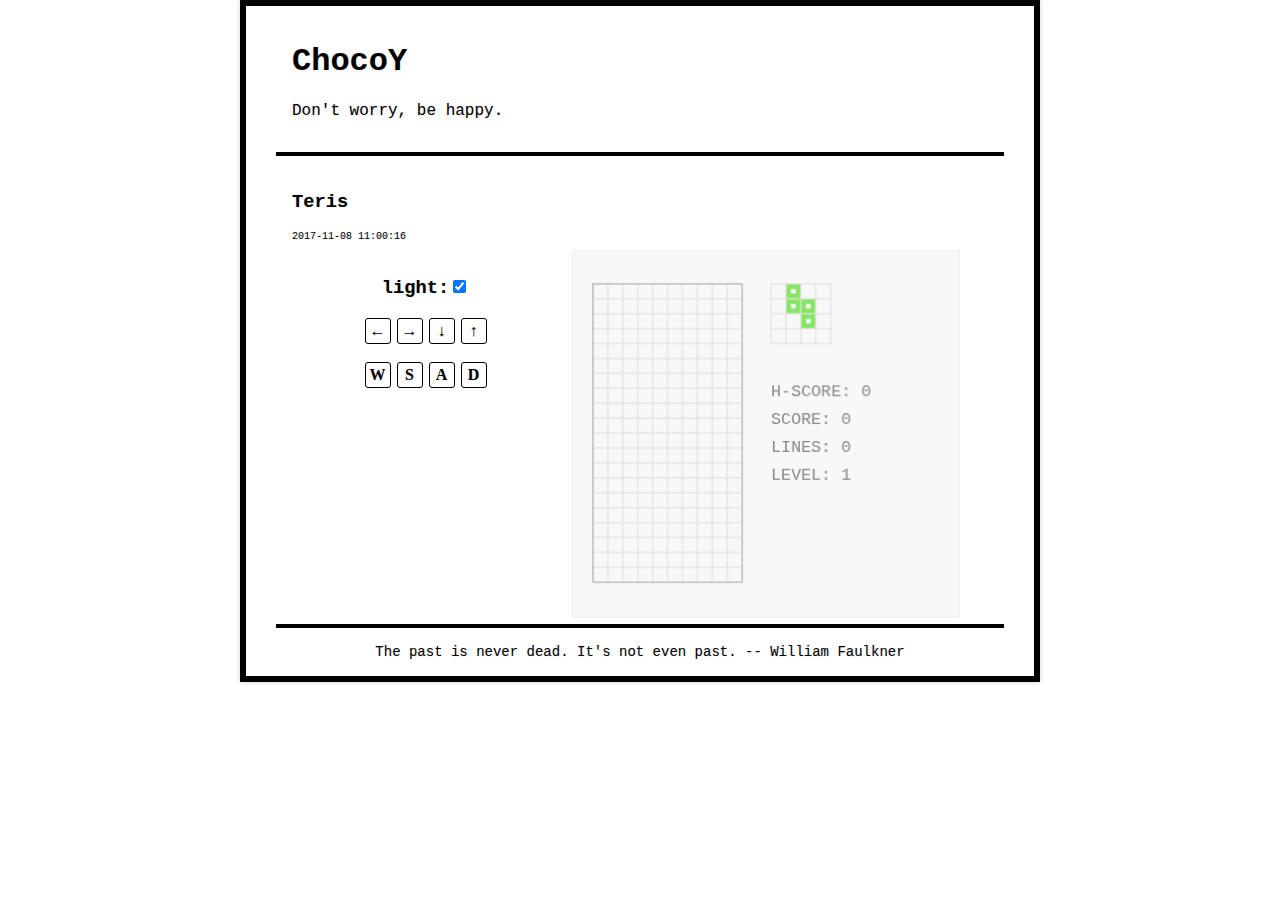
==== index.html @ fe6448b1 "little adjustment" ====
<html lang="en">
<head>
    <meta charset="UTF-8">
    <meta name="viewport" content="width=device-width, initial-scale=1.0">
    <meta http-equiv="X-UA-Compatible" content="ie=edge">
    <title>ChocoY</title>
    <style>

        a{
            color:blueviolet;
        }
        html,body{
            margin:0;
            border:0;
            font-family: 'Courier New';
        }
        body{
        }

        main{
            max-width: 800px;
            margin: 0 auto;
            border: 6px  solid black;
            box-sizing: border-box;
            padding: 0 30px;
            box-shadow: 0 0 5px lightgray;
            text-shadow: 0 0 2px lightgray;
        }

        .stage{
            width: 366px;
            height: 366px;
            display: inline-block;
            background: #f8f8f8;
            border-width: 1px 1px 1px 1px;
            border-style: solid;
            border-color: #f0f0f0;
            padding: 0 10px;
        }
        .cvs{
          display: inline-block;
          width: 322;
          height: 350px;
          flex:auto;
        } 
        .intro{
          display: inline-block;
          margin: 8px;
          flex: auto;
        }


        header,main>section,footer{
            padding: 16px;
        }
        main>section{
            border-top: 4px  solid black;
            border-bottom: 4px  solid black;            
        }
        
        figure{
            margin: 0 auto;
            display: block;
            text-align: center;
            padding: 8px;
            display: flex;
        }
        
        footer{            
            font-size: 14px;
            text-align: center;
        }
        body>header{
            border-top: 4px  solid black;
        }
        nav{
            font-size: 20px;
        }
        summary{
            font-size:20px;
        }
        time{
            font-size:10px;
        }
        .keyboard{
          font-weight: bold;
          border: 1px solid black;
          width: 1.5rem;
          height: 1.5rem;
          display: inline-block;
          border-radius: 3px;
          line-height: 1.5em;
          font-family: '微软雅黑','consolas';
          font-size: 1rem;
          user-select: none;
          margin: 0 3px;
        }
    </style>
</head>
<body>
    <main>
        <header>
            <h1>ChocoY</h1>
            <p>Don't worry, be happy.</p>
        </header>    
        <section>
            <article>
                <h3>Teris</h3>
                <time datatime="2017-11-08 11:00:16+08:00">2017-11-08 11:00:16</time>
                <figure>
                    <div class="intro">
                      <h3>light:<input id="theme" type="checkbox" checked="true" onchange="themeChange"/></h3>
                        <h3> 
                          <span class="keyboard">←</span><span class="keyboard">→</span><span class="keyboard">↓</span><span class="keyboard">↑</span>
                        </h3>
                        <h3>
                          <span class="keyboard">W</span><span class="keyboard">S</span><span class="keyboard">A</span><span class="keyboard">D</span>
                         </h3>                      
                    </div>
                    <div class="cvs">
                      <canvas id="stage" class="stage"></canvas>
                    </div>
                    <audio preload="preload" crossorigin="anonumous" id="audio0" data-time="38">
                        <source src="//pic.ibaotu.com/00/38/21/02e888piCKnh.mp3">
                    </audio>
                </figure>
            </article>
        </section>    
        <footer>The past is never dead. It's not even past. -- William Faulkner</footer>
    </main>
    <script>
        const ca = document.getElementById("stage");
        const dpr = window.devicePixelRatio || 1;
        const W = ca.offsetWidth * dpr - 20;
        const H = ca.offsetHeight * dpr;
        ca.width = W;
        ca.height = H;
        const cvs = ca.getContext("2d");
        const debug = false;        
        cvs.lineCap = "square";
        const config = {
          colors: {
            light:{
              bg: "#fff",
              canvasBg:"#fafafa",
              border:"#f0f0f0",
              O: [0,70,65], //[0,70,65] 
              I: [35,70,65],
              Z: [70,70,65],
              S: [105,70,65],
              J: [140,70,65],
              L: [175,70,65],
              T: [200,70,65],
              textColor: "#888",
              lineColor: "#ddd",
              frameColor: "#aaa"
            },
            dark:{
              bg: "#222",
              canvasBg:"#181818",
              border:"#333",
              O: [0,25,30],
              I: [35,25,30],
              Z: [70,25,30],
              S: [105,25,30],
              J: [140,25,30],
              L: [175,25,30],
              T: [200,25,30],
              textColor: "#666",
              lineColor: "#222",
              frameColor: "#333"
            }
          },
          cubeSize: 14,
          fontSize: 1.2,
          font: 'Courier New',
          displayFps: false,
          lineWidth: 1,
          boardHorizontalCubes: 10,
          boardVerticalCubes: 20,
          scoreForLines:[0,10,25,45,60]
        };
        const direction = {
          up: 0,
          right: 1,
          down: 2,
          left: 3
        };
        const BlockType = ["S", "Z", "L", "J", "I", "O", "T"];
        const HIGHSCORE = 'highScore';
        const RID_DELAY = 200;
        
        let colorsTheme = config.colors.light;
        
        let lastFrameTime = 0;
        let fps=0;
        
        let log = x => {
          if (debug) {
            console.log(x);
          }
        };
        
        class Painter {
          constructor(cfg, cvs, board) {
            this.cubeSize = cfg.cubeSize;
            this.lineWidth = cfg.lineWidth;
            this.boardHorizontalCubes = cfg.boardHorizontalCubes;
            this.boardVerticalCubes = cfg.boardVerticalCubes;
            this.boardHeight =
              cfg.boardVerticalCubes * cfg.cubeSize +
              (cfg.boardVerticalCubes + 1) * cfg.lineWidth;
            this.boardWidth =
              cfg.boardHorizontalCubes * cfg.cubeSize +
              (cfg.boardHorizontalCubes + 1) * cfg.lineWidth;
            this.boardTop = Math.floor((H - this.boardHeight) / 2);
            this.boardLeft = 10; //Math.floor((W - this.boardWidth) / 2);
            this.cvs = cvs;
            this.board = board;
          }
          drawBoard() {
            //log('draw board')
            this.cvs.beginPath();
            this.cvs.lineWidth = this.lineWidth;
        
            // horizontal lines
            for (let i = 0; i <= this.boardVerticalCubes; i++) {
              this.cvs.moveTo(
                this.boardLeft,
                this.boardTop + i * (this.cubeSize + this.lineWidth)
              );
              this.cvs.lineTo(
                this.boardLeft + this.boardWidth - this.lineWidth,
                this.boardTop + i * (this.cubeSize + this.lineWidth)
              );
            }
            // vertical lines
            for (let i = 0; i <= this.boardHorizontalCubes; i++) {
              this.cvs.moveTo(
                this.boardLeft + i * (this.cubeSize + this.lineWidth),
                this.boardTop
              );
              this.cvs.lineTo(
                this.boardLeft + i * (this.cubeSize + this.lineWidth),
                this.boardTop + this.boardHeight - this.lineWidth
              );
            }
            this.cvs.strokeStyle = colorsTheme.lineColor;
            this.cvs.stroke();
        
            //frame
            this.cvs.beginPath();
            this.cvs.moveTo(this.boardLeft, this.boardTop);
            this.cvs.lineTo(this.boardLeft + this.boardWidth - 1, this.boardTop);
            this.cvs.lineTo(
              this.boardLeft + this.boardWidth - 1,
              this.boardTop + this.boardHeight - 1
            );
            this.cvs.lineTo(this.boardLeft, this.boardTop + this.boardHeight - 1);
            this.cvs.lineTo(this.boardLeft, this.boardTop);
            this.cvs.strokeStyle = colorsTheme.frameColor;
            this.cvs.stroke();
          }
          drawNextBlock() {
            this.cvs.beginPath();
            this.cvs.lineWidth = this.lineWidth;
            let left = this.boardLeft + this.boardWidth + 2 * this.cubeSize,
              top = this.boardTop,
              horizontalCubes = 4,
              verticalCubes = 4,
              height =
                horizontalCubes * (this.cubeSize + this.lineWidth) + this.lineWidth,
              width = verticalCubes * (this.cubeSize + this.lineWidth) + this.lineWidth;
        
            // horizontal lines
            for (let i = 0; i <= 4; i++) {
              this.cvs.moveTo(left, top + i * (this.cubeSize + this.lineWidth));
              this.cvs.lineTo(
                left + width - this.lineWidth,
                top + i * (this.cubeSize + this.lineWidth)
              );
            }
            // vertical lines
            for (let i = 0; i <= 4; i++) {
              this.cvs.moveTo(left + i * (this.cubeSize + this.lineWidth), top);
              this.cvs.lineTo(
                left + i * (this.cubeSize + this.lineWidth),
                top + height - this.lineWidth
              );
            }
            this.cvs.strokeStyle = colorsTheme.lineColor;
            this.cvs.stroke();
            if (this.board.nextBlock) {
              let nodes = this.board.nextBlock.getNodes(),
                minX = 99,
                minY = 99,
                maxX = 0,
                maxY = 0;
              for (let i in nodes) {
                minX = minX > nodes[i].x ? nodes[i].x : minX;
                maxX = maxX < nodes[i].x ? nodes[i].x : maxX;
                minY = minY > nodes[i].y ? nodes[i].y : minY;
                maxY = maxY < nodes[i].y ? nodes[i].y : maxY;
              }
              for (let i in nodes) {
                nodes[i].x = nodes[i].x - minX + Math.ceil((4 - (maxX - minX + 1)) / 2);
                nodes[i].y = nodes[i].y - minY + Math.ceil((4 - (maxY - minY + 1)) / 2);
                this.drawNode(top, left, this.cubeSize, this.lineWidth, nodes[i]);
              }
            }
          }
        
          drawBlock() {
            //log(`draw block ${this.block.type}`)
            let nodes = [];
            this.board.block.getNodes().forEach(node => nodes.push(node));
            nodes.forEach(node => {
              if (node.y >= 0) {
                this.drawNode(
                  this.boardTop,
                  this.boardLeft,
                  this.cubeSize,
                  this.lineWidth,
                  node
                );
              }
            });
          }
          drawNode(top, left, cubeSize, lineWidth, node) {
            let lineFix = -lineWidth / 2;
            let light = colorsTheme[node.type][2];
            if(this.board.ridLinesTimer[node.y] > 0){
              if(colorsTheme == config.colors.light){
                light+=Math.ceil((Date.now() - this.board.ridLinesTimer[node.y])/5);
              } else {
                light-=Math.ceil((Date.now() - this.board.ridLinesTimer[node.y])/8);
              }
            }
            if(light > 100){
              light = 100;
            }
            this.cvs.strokeStyle = `hsl(${colorsTheme[node.type][0]},${colorsTheme[node.type][1]}%,${light}%)`;
            this.cvs.beginPath();
            this.cvs.rect(left + node.x * (cubeSize + lineWidth) + lineWidth + lineFix+cubeSize/6,
                         top + node.y * (cubeSize + lineWidth) + lineWidth + lineFix+cubeSize/6,cubeSize*2/3,cubeSize*2/3);
            this.cvs.lineWidth = cubeSize/3;    
            this.cvs.stroke();
          }
        
          drawNodes() {
            this.board.nodes.forEach(node => {
              if (node.y >= 0) {
                this.drawNode(
                  this.boardTop,
                  this.boardLeft,
                  this.cubeSize,
                  this.lineWidth,
                  node
                );
              }
            });
          }
          displayFPS() {
              if(!config.displayFps){
                  return;
              }
            let lastTime = lastFrameTime;
            lastFrameTime = Date.now();
            if(Math.floor(lastFrameTime/1000) - Math.floor(lastTime/1000) > 0){
              fps = 1000 / (lastFrameTime - lastTime || 0);      
            }
            this.cvs.fillStyle = colorsTheme.textColor;
            this.cvs.font = config.fontStyle;
            this.cvs.textBaseline = "bottom";
            this.cvs.fillText(
              `FPS: ${Math.floor(fps * 10) / 10}`,
              this.boardLeft,
              this.boardTop - 3
            );
          }
          displayScore() {
            this.cvs.fillStyle = colorsTheme.textColor;
            this.cvs.font = config.fontStyle;
            this.cvs.textBaseline = "bottom";
            this.cvs.fillText(
              `H-SCORE: ${this.board.highScore || 0}`,
              this.boardLeft + this.boardWidth + this.cubeSize * 2,
              this.boardTop + 4 * this.cubeSize + 5 * this.lineWidth + 4 * this.cubeSize
            );
            this.cvs.fillText(
              `SCORE: ${this.board.score || 0}`,
              this.boardLeft + this.boardWidth + this.cubeSize * 2,
              this.boardTop + 4 * this.cubeSize + 5 * this.lineWidth + 6 * this.cubeSize
            );
            this.cvs.fillText(
              `LINES: ${this.board.lines || 0}`,
              this.boardLeft + this.boardWidth + this.cubeSize * 2,
              this.boardTop + 4 * this.cubeSize + 5 * this.lineWidth + 8 * this.cubeSize
            );
            this.cvs.fillText(
              `LEVEL: ${this.board.level || 1}`,
              this.boardLeft + this.boardWidth + this.cubeSize * 2,
              this.boardTop + 4 * this.cubeSize + 5 * this.lineWidth + 10 * this.cubeSize
            );
          }
          draw() {
            this.cvs.clearRect(0, 0, W, H);
            this.drawBoard();
            this.drawBlock();
            this.drawNodes();
            this.drawNextBlock();
            this.displayFPS();
            this.displayScore();
          }
        }
        
        class Board {
          constructor(cfg, cvs) {
            this.boardHorizontalCubes = cfg.boardHorizontalCubes;
            this.boardVerticalCubes = cfg.boardVerticalCubes;
            this.firstMove = true;
            // block
            this.block;
            this.nextBlock;
            // nodes
            this.nodes = [];
        
            //score            
            this.highScore = localStorage.getItem(HIGHSCORE) || 0;
            this.score = 0;
            this.lines = 0;
            this.level = 1;
            this.ridLinesTimer = new Array(config.boardVerticalCubes);
            this.ridLinesTimer.fill(0);
          }
        
          randomBlock() {
            let blockType = BlockType[Math.floor(Math.random() * BlockType.length)];
            switch (blockType) {
              case "O":
                this.nextBlock = new BlockO(
                  this,
                  this.boardHorizontalCubes / 2 - 1,
                  -2
                );
                break;
              case "I":
                this.nextBlock = new BlockI(
                  this,
                  this.boardHorizontalCubes / 2 - 1,
                  -1
                );
                break;
              case "S":
                this.nextBlock = new BlockS(
                  this,
                  this.boardHorizontalCubes / 2 - 1,
                  -2
                );
                break;
              case "Z":
                this.nextBlock = new BlockZ(
                  this,
                  this.boardHorizontalCubes / 2 - 1,
                  -2
                );
                break;
              case "L":
                this.nextBlock = new BlockL(
                  this,
                  this.boardHorizontalCubes / 2 - 1,
                  -2
                );
                break;
              case "J":
                this.nextBlock = new BlockJ(
                  this,
                  this.boardHorizontalCubes / 2 - 1,
                  -2
                );
                break;
              case "T":
                this.nextBlock = new BlockT(
                  this,
                  this.boardHorizontalCubes / 2 - 1,
                  -2
                );
                break;
            }
          }
          addBlock() {
            //log(`add Block \'${blockType}\'`)
            this.block = this.nextBlock;
            this.randomBlock();
            this.firstMove = true;
          }
          settleBlock() {
            this.block.getNodes().forEach(node => {
              if (node.y >= 0) {
                this.nodes.push(node);
              }
            });
            this.ridLine();
            this.addBlock();
          }
          ridLine() {
            let rowCount = new Array(config.boardVerticalCubes);
            rowCount.fill(0);
            this.nodes.forEach(n => {
              rowCount[n.y] += 1;
            });
        
            // score & lines
            let ridLinesCount = 0,
              score = 0;
            let newNodes = new Array();
            let rowsToRemove = new Array(config.boardVerticalCubes);
            let now = Date.now();
            rowCount.forEach((c,index)=>{
              if(c == config.boardHorizontalCubes){
                if(this.ridLinesTimer[index] > 0 && (this.ridLinesTimer[index] + RID_DELAY < now)){
                  rowsToRemove.push(index);
                  ridLinesCount++;
                } else if(this.ridLinesTimer[index] == 0) {
                    this.ridLinesTimer[index] = now;
                }
              }
            });

            this.nodes.forEach(n => {
              if(rowsToRemove.indexOf(n.y) < 0 ){
                newNodes.push(n);
              }
            });

            rowsToRemove.forEach(r =>{
              newNodes.forEach(n=>{
                if(n.y < r){
                  n.y++;
                }
              });
              this.ridLinesTimer[r] = 0
            });

            this.nodes = newNodes;
            this.lines += ridLinesCount;
            this.level = Math.floor(this.lines / 10);
            this.score += config.scoreForLines[ridLinesCount];
            this.highScore = this.score > this.highScore ? this.score : this.highScore;
            localStorage.setItem(HIGHSCORE,this.highScore);
          }
          canMove(d) {
            let nodes = this.block.getNodes();
            for (let i in nodes) {
              let node = nodes[i];
              let x, y;
              switch (d) {
                case direction.left:
                  x = node.x - 1;
                  y = node.y;
                  break;
                case direction.right:
                  x = node.x + 1;
                  y = node.y;
                  break;
                case direction.down:
                  x = node.x;
                  y = node.y + 1;
                  break;
              }
              if (
                x < 0 ||
                x > config.boardHorizontalCubes - 1 ||
                y > config.boardVerticalCubes - 1
              ) {
                return false;
              }
        
              for (let j in this.nodes) {
                let n = this.nodes[j];
                if (n.x == x && n.y == y) {
                  return false;
                }
              }
            }
            return true;
          }
          isEmpty(nodes) {
            for (let i in nodes) {
              let node = nodes[i];
              if (
                node.x < 0 ||
                node.x > this.boardHorizontalCubes - 1 ||
                this.y > this.boardVerticalCubes - 1
              ) {
                return false;
              }
              for (let j in this.nodes) {
                if (this.nodes[j].x == node.x && this.nodes[j].y == node.y) {
                  return false;
                }
              }
            }
            return true;
          }
          moveBlock(d) {
            if (this.canMove(d)) {
              switch (d) {
                case direction.left:
                  this.block.x--;
                  break;
                case direction.right:
                  this.block.x++;
                  break;
                case direction.down:
                  this.block.y++;
                  break;
              }
              this.firstMove = false;
            } else {
              if (this.firstMove) {
                this.nodes = [];
                this.score = 0;
                this.lines = 0;
              }
              if (direction.down == d) {
                this.settleBlock();
                return true;
              }
            }
          }
        }
        
        class Node {
          constructor(x, y, t) {
            this.x = x;
            this.y = y;
            this.type = t;
            this.deadTimer = 0;
          }
        }
        
        class Block {
          constructor(board, x, y) {
            this.board = board;
            this.x = x;
            this.y = y;
            this.direction = direction.up;
          }
          rotateClockwise() {}
          rotateAnticlockwise() {}
          turn(isClockwise) {}
        }
        
        // 0 0 0
        // 0 * 1
        // 0 1 1
        class BlockO extends Block {
          constructor(board, x, y) {
            super(board, x, y);
            this.type = "O";
            this.color = colorsTheme.o;
          }
          getNodes() {
            return [
              new Node(this.x, this.y, this.type),
              new Node(this.x + 1, this.y, this.type),
              new Node(this.x, this.y + 1, this.type),
              new Node(this.x + 1, this.y + 1, this.type)
            ];
          }
        }
        class BlockI extends Block {
          constructor(board, x, y) {
            super(board, x, y);
            this.type = "I";
            this.color = colorsTheme.i;
        
            this.isVertical = true; // true or false horizontal or vertical
          }
          getNodes() {
            if (this.isVertical) {
              return [
                new Node(this.x, this.y, this.type),
                new Node(this.x, this.y - 1, this.type),
                new Node(this.x, this.y - 2, this.type),
                new Node(this.x, this.y - 3, this.type)
              ];
            } else {
              return [
                new Node(this.x, this.y, this.type),
                new Node(this.x - 1, this.y, this.type),
                new Node(this.x - 2, this.y, this.type),
                new Node(this.x + 1, this.y, this.type)
              ];
            }
          }
          turn() {
            let x = this.x,
              y = this.y,
              isVertical = this.isVertical;
            this.isVertical = !this.isVertical;
            if (this.board.isEmpty(this.getNodes())) {
              return;
            }
            this.x = x + 1;
            if (this.board.isEmpty(this.getNodes())) {
              return;
            }
            this.x = x + 2;
            if (this.board.isEmpty(this.getNodes())) {
              return;
            }
            this.x = x - 1;
            if (this.board.isEmpty(this.getNodes())) {
              return;
            }
        
            this.x = x;
            this.y = y;
            this.isVertical = isVertical;
          }
        }
        class BlockS extends Block {
          constructor(board, x, y) {
            super(board, x, y);
            this.type = "S";
            this.color = colorsTheme.s;
        
            this.isVertical = true; // true or false horizontal or vertical
          }
          getNodes() {
            if (this.isVertical) {
              return [
                new Node(this.x - 1, this.y, this.type),
                new Node(this.x - 1, this.y - 1, this.type),
                new Node(this.x, this.y, this.type),
                new Node(this.x, this.y + 1, this.type)
              ];
            } else {
              return [
                new Node(this.x, this.y, this.type),
                new Node(this.x + 1, this.y, this.type),
                new Node(this.x, this.y + 1, this.type),
                new Node(this.x - 1, this.y + 1, this.type)
              ];
            }
          }
          turn() {
            let x = this.x,
              y = this.y,
              isVertical = this.isVertical;
            this.isVertical = !this.isVertical;
            if (this.board.isEmpty(this.getNodes())) {
              return;
            }
            this.x = x + 1;
            if (this.board.isEmpty(this.getNodes())) {
              return;
            }
            this.x = x - 1;
            if (this.board.isEmpty(this.getNodes())) {
              return;
            }
        
            this.x = x;
            this.y = y;
            this.isVertical = isVertical;
          }
        }
        class BlockZ extends Block {
          constructor(board, x, y) {
            super(board, x, y);
            this.type = "Z";
            this.color = colorsTheme.z;
        
            this.isVertical = true; // true or false horizontal or vertical
          }
          getNodes() {
            if (this.isVertical) {
              return [
                new Node(this.x, this.y, this.type),
                new Node(this.x + 1, this.y, this.type),
                new Node(this.x + 1, this.y - 1, this.type),
                new Node(this.x, this.y + 1, this.type)
              ];
            } else {
              return [
                new Node(this.x, this.y, this.type),
                new Node(this.x - 1, this.y, this.type),
                new Node(this.x, this.y + 1, this.type),
                new Node(this.x + 1, this.y + 1, this.type)
              ];
            }
          }
          turn() {
            let x = this.x,
              y = this.y,
              isVertical = this.isVertical;
            this.isVertical = !this.isVertical;
            if (this.board.isEmpty(this.getNodes())) {
              return;
            }
            this.x = x + 1;
            if (this.board.isEmpty(this.getNodes())) {
              return;
            }
            this.x = x - 1;
            if (this.board.isEmpty(this.getNodes())) {
              return;
            }
        
            this.x = x;
            this.y = y;
            this.isVertical = isVertical;
          }
        }
        class BlockL extends Block {
          constructor(board, x, y) {
            super(board, x, y);
            this.type = "Z";
            this.color = colorsTheme.j;
        
            this.direction = 0; // true or false horizontal or vertical
          }
          getNodes() {
            switch (this.direction) {
              // 0 1 0
              // 0 * 0
              // 0 1 1
              case 0:
                return [
                  new Node(this.x, this.y, this.type),
                  new Node(this.x, this.y - 1, this.type),
                  new Node(this.x, this.y + 1, this.type),
                  new Node(this.x + 1, this.y + 1, this.type)
                ];
              // 0 0 0
              // 1 * 1
              // 1 0 0
              case 1:
                return [
                  new Node(this.x, this.y, this.type),
                  new Node(this.x + 1, this.y, this.type),
                  new Node(this.x - 1, this.y, this.type),
                  new Node(this.x - 1, this.y + 1, this.type)
                ];
              // 1 1 0
              // 0 * 0
              // 0 1 0
              case 2:
                return [
                  new Node(this.x, this.y, this.type),
                  new Node(this.x, this.y - 1, this.type),
                  new Node(this.x - 1, this.y - 1, this.type),
                  new Node(this.x, this.y + 1, this.type)
                ];
              // 0 0 0
              // 0 * 1
              // 1 1 1
              case 3:
                return [
                  new Node(this.x + 1, this.y, this.type),
                  new Node(this.x + 1, this.y + 1, this.type),
                  new Node(this.x, this.y + 1, this.type),
                  new Node(this.x - 1, this.y + 1, this.type)
                ];
            }
          }
          turn(isClockwise) {
            let x = this.x,
              y = this.y,
              direction = this.direction;
            if (isClockwise) {
              this.direction = (this.direction + 3) % 4;
            } else {
              this.direction = (this.direction + 1) % 4;
            }
            if (this.board.isEmpty(this.getNodes())) {
              return;
            }
            this.x = x + 1;
            if (this.board.isEmpty(this.getNodes())) {
              return;
            }
            this.x = x - 1;
            if (this.board.isEmpty(this.getNodes())) {
              return;
            }
            this.x = x;
            this.y = y;
            this.direction = direction;
          }
        }
        class BlockJ extends Block {
          constructor(board, x, y) {
            super(board, x, y);
            this.type = "J";
            this.color = colorsTheme.j;
        
            this.direction = 0; // true or false horizontal or vertical
          }
          getNodes() {
            switch (this.direction) {
              // 0 1 0
              // 0 * 0
              // 1 1 0
              case 0:
                return [
                  new Node(this.x, this.y, this.type),
                  new Node(this.x, this.y - 1, this.type),
                  new Node(this.x, this.y + 1, this.type),
                  new Node(this.x - 1, this.y + 1, this.type)
                ];
              // 0 0 0
              // 1 * 0
              // 1 1 1
              case 1:
                return [
                  new Node(this.x - 1, this.y, this.type),
                  new Node(this.x - 1, this.y + 1, this.type),
                  new Node(this.x, this.y + 1, this.type),
                  new Node(this.x + 1, this.y + 1, this.type)
                ];
              // 0 1 1
              // 0 * 0
              // 0 1 0
              case 2:
                return [
                  new Node(this.x, this.y, this.type),
                  new Node(this.x, this.y - 1, this.type),
                  new Node(this.x + 1, this.y - 1, this.type),
                  new Node(this.x, this.y + 1, this.type)
                ];
              // 0 0 0
              // 1 * 1
              // 0 0 1
              case 3:
                return [
                  new Node(this.x - 1, this.y, this.type),
                  new Node(this.x, this.y, this.type),
                  new Node(this.x + 1, this.y, this.type),
                  new Node(this.x + 1, this.y + 1, this.type)
                ];
            }
          }
          turn(isClockwise) {
            let x = this.x,
              y = this.y,
              direction = this.direction;
            if (isClockwise) {
              this.direction = (this.direction + 3) % 4;
            } else {
              this.direction = (this.direction + 1) % 4;
            }
            if (this.board.isEmpty(this.getNodes())) {
              return;
            }
            this.x = x + 1;
            if (this.board.isEmpty(this.getNodes())) {
              return;
            }
            this.x = x - 1;
            if (this.board.isEmpty(this.getNodes())) {
              return;
            }
            this.x = x;
            this.y = y;
            this.direction = direction;
          }
        }
        class BlockT extends Block {
          constructor(board, x, y) {
            super(board, x, y);
            this.type = "T";
            this.color = colorsTheme.t;
        
            this.direction = 0; // true or false horizontal or vertical
          }
          getNodes() {
            switch (this.direction) {
              // 0 0 0
              // 0 * 0
              // 1 1 1
              case 0:
                return [
                  new Node(this.x, this.y, this.type),
                  new Node(this.x + 1, this.y + 1, this.type),
                  new Node(this.x, this.y + 1, this.type),
                  new Node(this.x - 1, this.y + 1, this.type)
                ];
              // 0 1 0
              // 0 * 1
              // 0 1 0
              case 1:
                return [
                  new Node(this.x, this.y, this.type),
                  new Node(this.x + 1, this.y, this.type),
                  new Node(this.x, this.y + 1, this.type),
                  new Node(this.x, this.y - 1, this.type)
                ];
              // 0 0 0
              // 1 * 1
              // 0 1 0
              case 2:
                return [
                  new Node(this.x, this.y, this.type),
                  new Node(this.x - 1, this.y, this.type),
                  new Node(this.x + 1, this.y, this.type),
                  new Node(this.x, this.y + 1, this.type)
                ];
              // 0 1 0
              // 1 * 0
              // 0 1 0
              case 3:
                return [
                  new Node(this.x - 1, this.y, this.type),
                  new Node(this.x, this.y, this.type),
                  new Node(this.x, this.y - 1, this.type),
                  new Node(this.x, this.y + 1, this.type)
                ];
            }
          }
          turn(isClockwise) {
            let x = this.x,
              y = this.y,
              direction = this.direction;
            if (isClockwise) {
              this.direction = (this.direction + 3) % 4;
            } else {
              this.direction = (this.direction + 1) % 4;
            }
            if (this.board.isEmpty(this.getNodes())) {
              return;
            }
            this.x = x + 1;
            if (this.board.isEmpty(this.getNodes())) {
              return;
            }
            this.x = x - 1;
            if (this.board.isEmpty(this.getNodes())) {
              return;
            }
            this.x = x;
            this.y = y;
            this.direction = direction;
          }
        }
        class Controller {
          constructor() {
            this.config = {
              keys: {
                'ArrowLeft': 'left',
                'ArrowRight':'right',
                'ArrowUp':'rotate',
                'ArrowDown':'down',
                'KeyA':'left',
                'KeyD':'right',
                'KeyW':'rotate',
                'KeyS':'down'
              },
              keyFirstDelay: 70
            };
            this.keys = [];
            this.board = new Board(config, cvs);
            this.painter = new Painter(config, cvs, this.board);
            // board
            this.keyDelayIds = { left: {}, right: {}, down: {} };
            this.dropDelay = 1000;
            this.dropIntervalId = 0;
            this.paused = false;
          }
          start() {
            this.initConfig();
            this.initKeys();
            this.frameLoop();
            this.board.randomBlock();
            this.board.addBlock();
            this.startDrop();
          }
        
          frameLoop() {
            requestAnimationFrame(() => {
              this.board.ridLine();
              this.painter.draw();
              this.frameLoop();
            });
          }
          startDrop() {
            this.dropIntervalId = setInterval(() => {
              if (this.board.moveBlock(direction.down)) {
                this.speedUp();
                window.clearInterval(this.dropIntervalId);
                this.startDrop();
              }
            }, this.dropDelay);
          }
          speedUp() {
            this.dropDelay = 1000 - this.board.level * 100;
            if (this.dropDelay < 250) {
              this.dropDelay = 250;
            }
          }
        
          initConfig() {
              config.fontStyle = `${config.cubeSize * config.fontSize}px  ${config.font}`;
          }
          initKeys() {
            window.onkeydown = e => {
              switch (this.config.keys[e.code]) {
                case 'left':
                  if (this.keys.left) {
                    return;
                  }
                  this.keys.left = true;
                  this.board.moveBlock(direction.left);
                  this.keyDelayIds.left.timeoutId = setTimeout(() => {
                    if (this.keys.left) {
                      this.keyDelayIds.left.intervalId = setInterval(() => {
                        this.board.moveBlock(direction.left);
                      }, 45);
                    }
                  }, this.config.keyFirstDelay);
                  break;
                case 'right':
                  if (this.keys.right) {
                    return;
                  }
                  this.keys.right = true;
                  this.board.moveBlock(direction.right);
                  this.keyDelayIds.right.timeoutId = setTimeout(() => {
                    if (this.keys.right) {
                      this.keyDelayIds.right.intervalId = setInterval(() => {
                        this.board.moveBlock(direction.right);
                      }, 45);
                    }
                  }, this.config.keyFirstDelay);
                  break;
                case 'rotate':
                  this.board.block.turn();
                  break;
                case 'down':
                  if (this.keys.down) {
                    return;
                  }
                  this.keys.down = true;
                  this.keyDelayIds.down.intervalId = setInterval(() => {
                    this.board.moveBlock(direction.down);
                  }, 45);
                  break;
              }
            };
        
            window.onkeyup = e => {
              log(e);
              switch (this.config.keys[e.code]) {
                case 'left':
                  this.keys.left = false;
                  window.clearInterval(this.keyDelayIds.left.timeoutId);
                  window.clearInterval(this.keyDelayIds.left.intervalId);
                  break;
                case 'right':
                  this.keys.right = false;
                  window.clearInterval(this.keyDelayIds.right.timeoutId);
                  window.clearInterval(this.keyDelayIds.right.intervalId);
                  break;
                case 'down':
                  this.keys.down = false;
                  window.clearInterval(this.keyDelayIds.down.intervalId);
                  break;
              }
            };
          }
        }
        new Controller().start();
        
        const html = document.getElementsByTagName("html")[0];
        
        document.getElementById("theme").onchange = (e) => {
          if(e.target.checked){
            colorsTheme = config.colors.light;
            html.style.backgroundColor=colorsTheme.bg;
            document.body.style.backgroundColor=colorsTheme.bg;
            ca.style.backgroundColor = colorsTheme.canvasBg;
            ca.style.borderColor = colorsTheme.border;
          } else {
            colorsTheme = config.colors.dark;
            html.style.backgroundColor=colorsTheme.bg;
            document.body.style.backgroundColor=colorsTheme.bg;
            ca.style.backgroundColor = colorsTheme.canvasBg;    
            ca.style.borderColor = colorsTheme.border;
          }
        }
  
    </script>
</body>
</html>
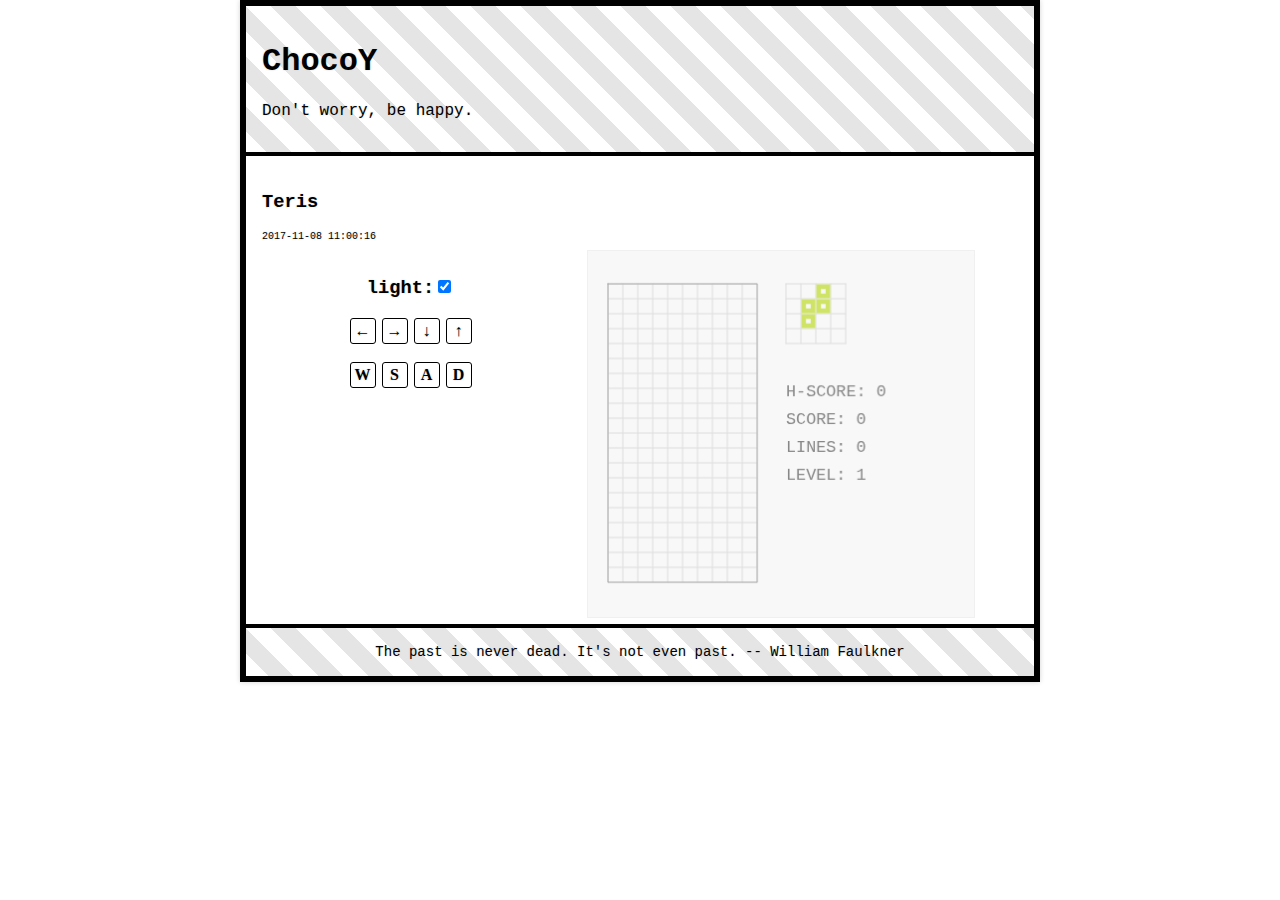
==== commit 2035b79e: "adjustment" ====
--- a/index.html
+++ b/index.html
@@ -6,15 +6,14 @@
     <title>ChocoY</title>
     <style>
 
-        a{
-            color:blueviolet;
-        }
         html,body{
             margin:0;
             border:0;
             font-family: 'Courier New';
         }
         body{
+          background: repeating-linear-gradient(45deg, #fff 25%, var(--color2) 50%, #000 50%, #fff 75%);
+          background-size: 100% 100%;
         }
 
         main{
@@ -22,9 +21,9 @@
             margin: 0 auto;
             border: 6px  solid black;
             box-sizing: border-box;
-            padding: 0 30px;
             box-shadow: 0 0 5px lightgray;
             text-shadow: 0 0 2px lightgray;
+            
         }
 
         .stage{
@@ -47,6 +46,10 @@
           display: inline-block;
           margin: 8px;
           flex: auto;
+        }
+        header,footer{
+          background-image: linear-gradient(45deg, transparent 0%,transparent 25%,rgba(0,0,0,.1) 25%,rgba(0,0,0,.1) 50% ,transparent 50%,transparent 75%,rgba(0,0,0,.1) 75%,rgba(0,0,0,.1) 100%);
+	        background-size: 50px 50px;
         }
 
 
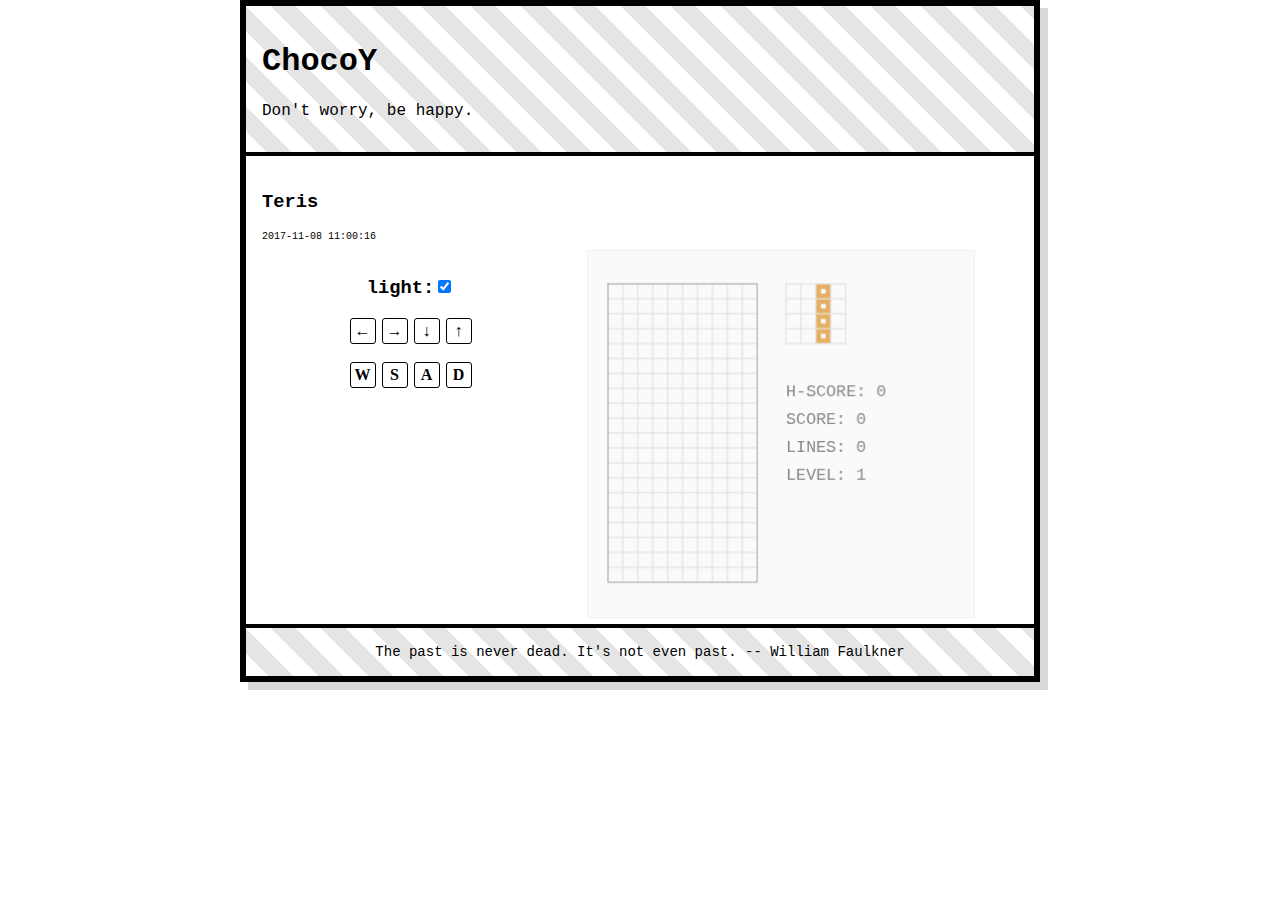
==== commit 79332070: "css adjustment" ====
--- a/index.html
+++ b/index.html
@@ -12,8 +12,6 @@
             font-family: 'Courier New';
         }
         body{
-          background: repeating-linear-gradient(45deg, #fff 25%, var(--color2) 50%, #000 50%, #fff 75%);
-          background-size: 100% 100%;
         }
 
         main{
@@ -21,8 +19,8 @@
             margin: 0 auto;
             border: 6px  solid black;
             box-sizing: border-box;
-            box-shadow: 0 0 5px lightgray;
-            text-shadow: 0 0 2px lightgray;
+            box-shadow: 8px 8px rgba(0,0,0,.15);
+            text-shadow: 0 0 2px rgba(255,255,255,.5);
             
         }
 
@@ -30,7 +28,6 @@
             width: 366px;
             height: 366px;
             display: inline-block;
-            background: #f8f8f8;
             border-width: 1px 1px 1px 1px;
             border-style: solid;
             border-color: #f0f0f0;
@@ -1107,6 +1104,7 @@
         
           initConfig() {
               config.fontStyle = `${config.cubeSize * config.fontSize}px  ${config.font}`;
+              ca.style.backgroundColor = colorsTheme.canvasBg;
           }
           initKeys() {
             window.onkeydown = e => {
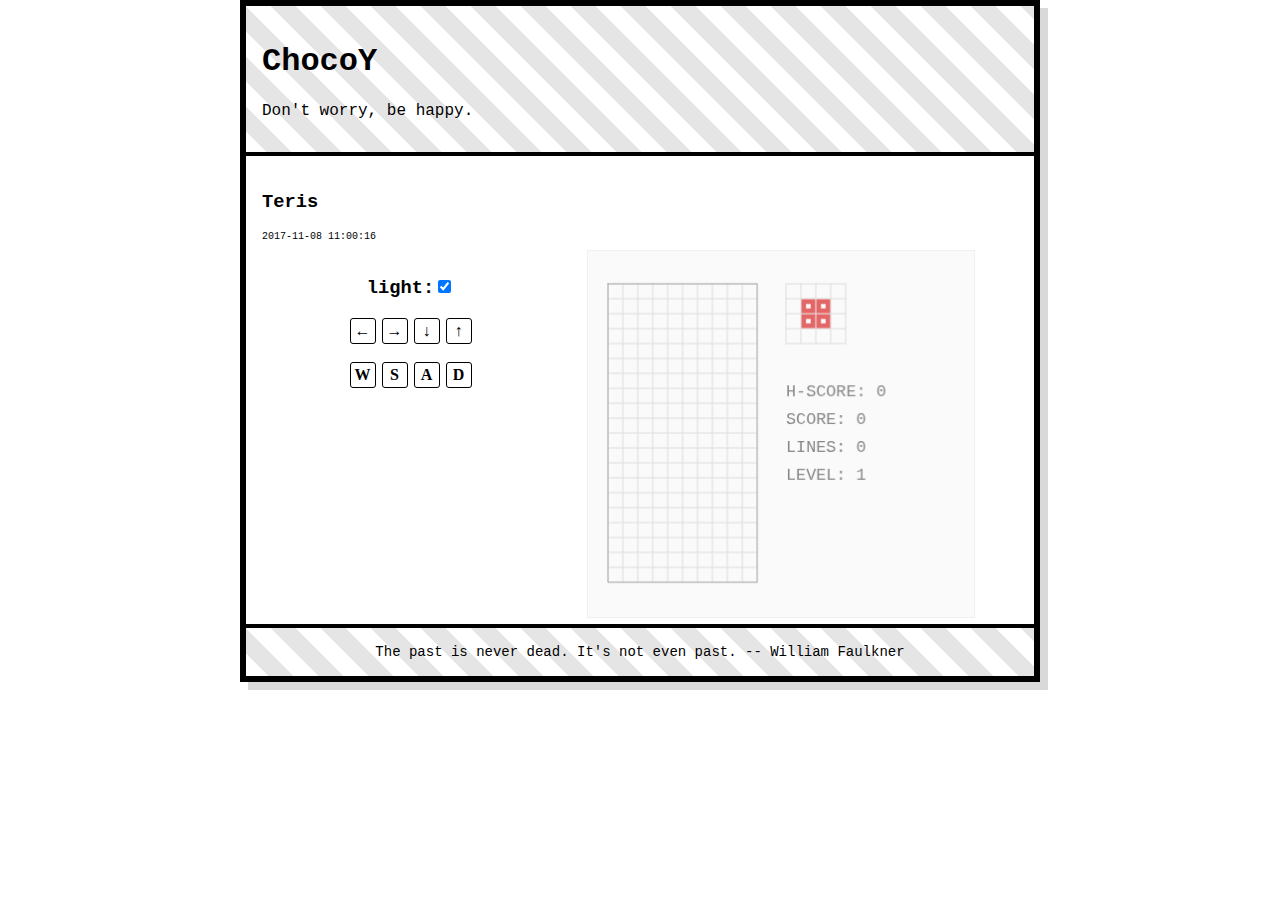
==== commit 30caa9ba: "fix bug" ====
--- a/index.html
+++ b/index.html
@@ -622,6 +622,7 @@
                 this.nodes = [];
                 this.score = 0;
                 this.lines = 0;
+                this.ridLinesTimer.fill(0);
               }
               if (direction.down == d) {
                 this.settleBlock();
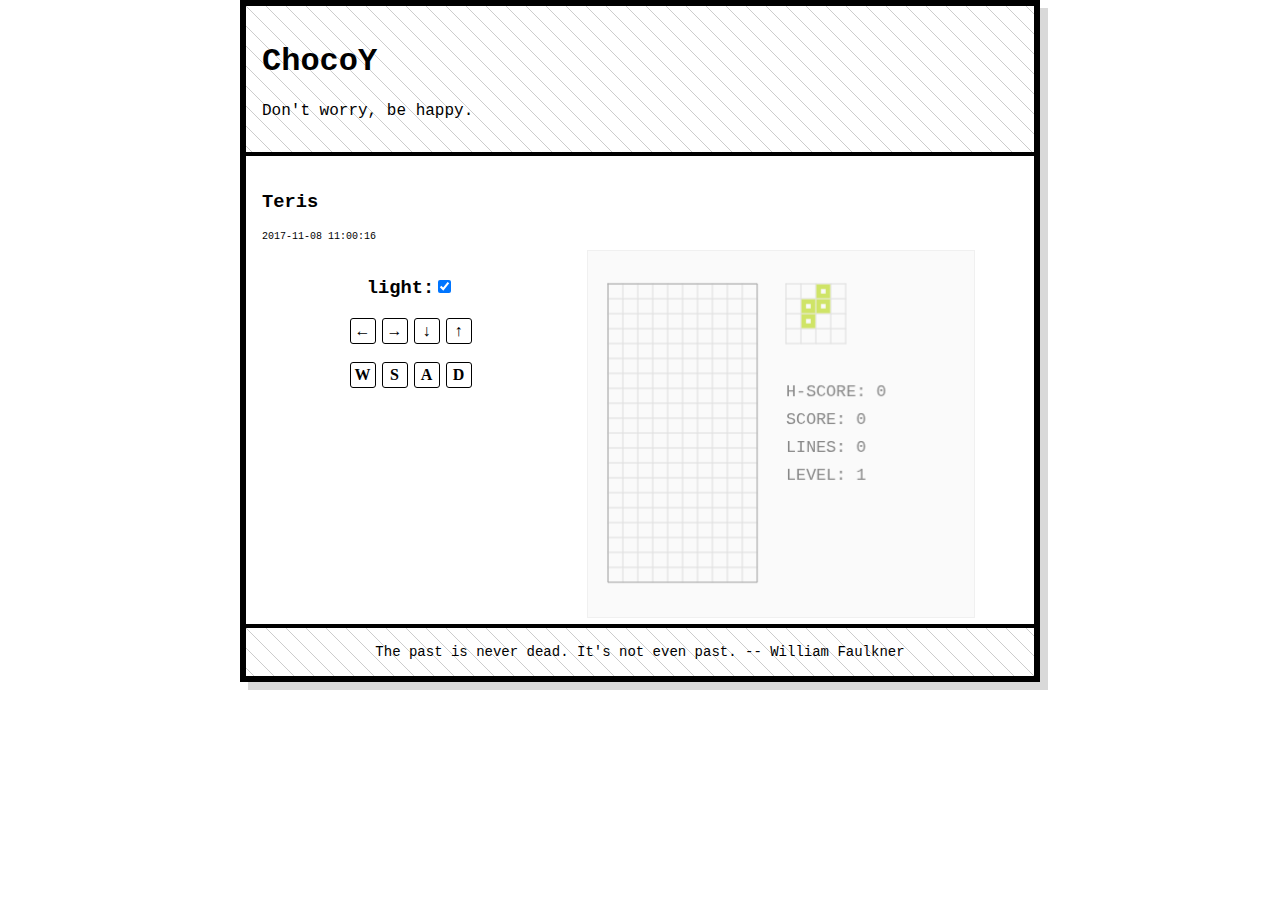
==== commit bf094f43: "adjust background" ====
--- a/index.html
+++ b/index.html
@@ -44,9 +44,9 @@
           margin: 8px;
           flex: auto;
         }
-        header,footer{
-          background-image: linear-gradient(45deg, transparent 0%,transparent 25%,rgba(0,0,0,.1) 25%,rgba(0,0,0,.1) 50% ,transparent 50%,transparent 75%,rgba(0,0,0,.1) 75%,rgba(0,0,0,.1) 100%);
-	        background-size: 50px 50px;
+        header,footer{          
+          background-image: linear-gradient(45deg, transparent 0%,transparent 49%,rgba(0,0,0,0.2) 50% ,transparent 51%,transparent 100%);
+          background-size: 20px 20px;
         }
 
 
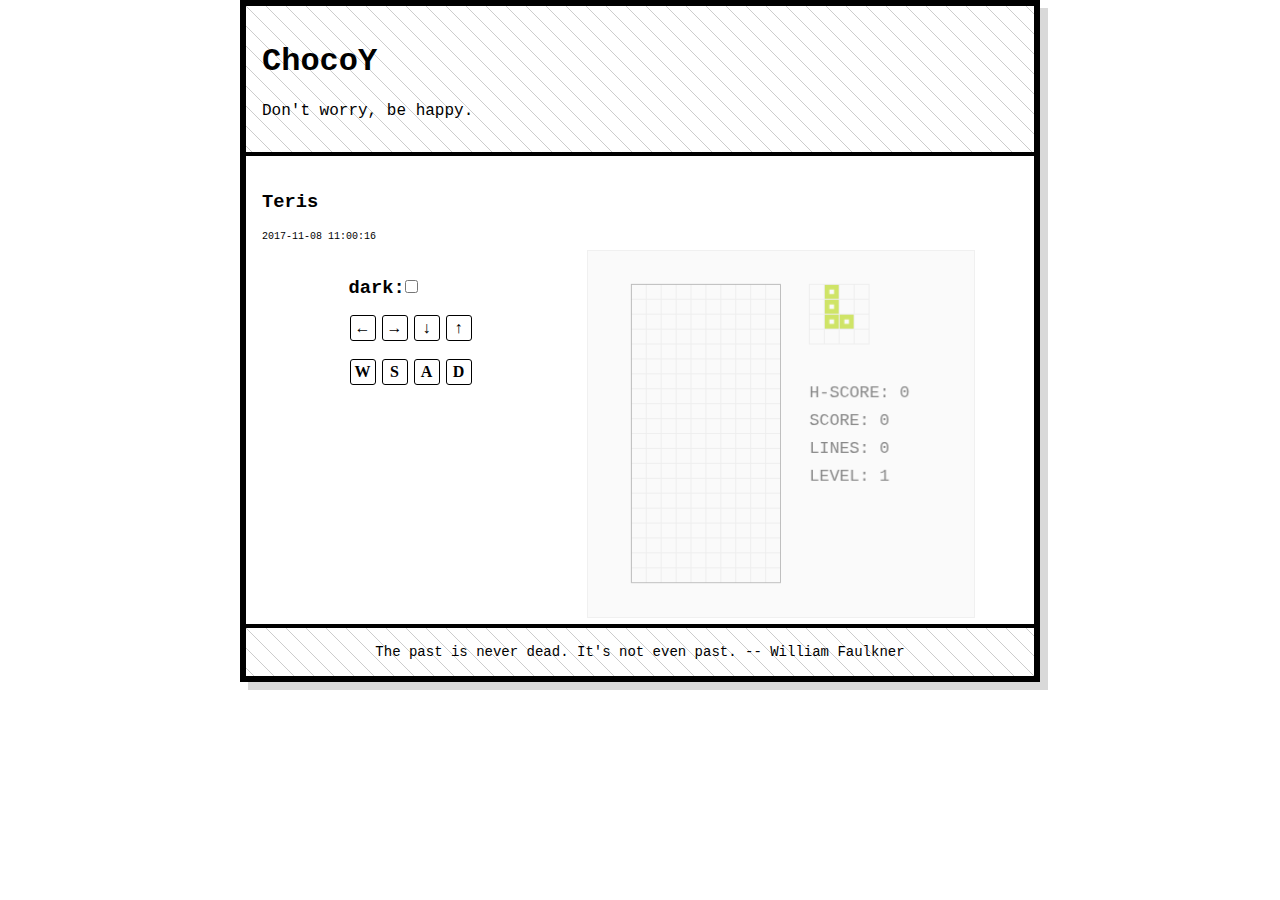
==== commit 18c5efc6: "Update index.html" ====
--- a/index.html
+++ b/index.html
@@ -20,7 +20,6 @@
             border: 6px  solid black;
             box-sizing: border-box;
             box-shadow: 8px 8px rgba(0,0,0,.15);
-            text-shadow: 0 0 2px rgba(255,255,255,.5);
             
         }
 
@@ -94,6 +93,21 @@
           font-size: 1rem;
           user-select: none;
           margin: 0 3px;
+        }
+        input.theme{
+          font-size: inherit;
+          width: inherit;
+          height: inherit;
+          font-family: inherit;
+          font-weight: bold;
+          display: inline-block;
+          line-height: inherit;
+        }
+        input.theme::before {
+          content: 'dark:';
+          position: relative;
+          left: -3.5rem;
+          top: -3px;
         }
     </style>
 </head>
@@ -109,7 +123,7 @@
                 <time datatime="2017-11-08 11:00:16+08:00">2017-11-08 11:00:16</time>
                 <figure>
                     <div class="intro">
-                      <h3>light:<input id="theme" type="checkbox" checked="true" onchange="themeChange"/></h3>
+                      <h3><input id="theme" class="theme" type="checkbox" onchange="themeChange"/></h3>
                         <h3> 
                           <span class="keyboard">←</span><span class="keyboard">→</span><span class="keyboard">↓</span><span class="keyboard">↑</span>
                         </h3>
@@ -152,12 +166,12 @@
               L: [175,70,65],
               T: [200,70,65],
               textColor: "#888",
-              lineColor: "#ddd",
-              frameColor: "#aaa"
+              lineColor: "#eee",
+              frameColor: "#bbb"
             },
             dark:{
-              bg: "#222",
-              canvasBg:"#181818",
+              bg: "#333",
+              canvasBg:"#222",
               border:"#333",
               O: [0,25,30],
               I: [35,25,30],
@@ -167,8 +181,8 @@
               L: [175,25,30],
               T: [200,25,30],
               textColor: "#666",
-              lineColor: "#222",
-              frameColor: "#333"
+              lineColor: "#333",
+              frameColor: "#444"
             }
           },
           cubeSize: 14,
@@ -188,7 +202,7 @@
         };
         const BlockType = ["S", "Z", "L", "J", "I", "O", "T"];
         const HIGHSCORE = 'highScore';
-        const RID_DELAY = 200;
+        const RID_DELAY = 250;
         
         let colorsTheme = config.colors.light;
         
@@ -213,8 +227,8 @@
             this.boardWidth =
               cfg.boardHorizontalCubes * cfg.cubeSize +
               (cfg.boardHorizontalCubes + 1) * cfg.lineWidth;
-            this.boardTop = Math.floor((H - this.boardHeight) / 2);
-            this.boardLeft = 10; //Math.floor((W - this.boardWidth) / 2);
+            this.boardTop = Math.floor((H - this.boardHeight) / 2) + .5;
+            this.boardLeft = Math.floor((W - this.boardWidth * 2) / 2) + .5;
             this.cvs = cvs;
             this.board = board;
           }
@@ -327,19 +341,15 @@
             });
           }
           drawNode(top, left, cubeSize, lineWidth, node) {
-            let lineFix = -lineWidth / 2;
-            let light = colorsTheme[node.type][2];
-            if(this.board.ridLinesTimer[node.y] > 0){
-              if(colorsTheme == config.colors.light){
-                light+=Math.ceil((Date.now() - this.board.ridLinesTimer[node.y])/5);
-              } else {
-                light-=Math.ceil((Date.now() - this.board.ridLinesTimer[node.y])/8);
-              }
-            }
-            if(light > 100){
-              light = 100;
-            }
-            this.cvs.strokeStyle = `hsl(${colorsTheme[node.type][0]},${colorsTheme[node.type][1]}%,${light}%)`;
+            let lineFix = -.5;
+            let a = 1;
+            if(this.board.ridLinesTimer[node.y]){            
+              a = 1-(Date.now() - this.board.ridLinesTimer[node.y])/RID_DELAY;
+              if(a < 0){
+                a = 0;
+              }
+            }
+            this.cvs.strokeStyle = `hsl(${colorsTheme[node.type][0]},${colorsTheme[node.type][1]}%,${colorsTheme[node.type][2]}%,${a})`;
             this.cvs.beginPath();
             this.cvs.rect(left + node.x * (cubeSize + lineWidth) + lineWidth + lineFix+cubeSize/6,
                          top + node.y * (cubeSize + lineWidth) + lineWidth + lineFix+cubeSize/6,cubeSize*2/3,cubeSize*2/3);
@@ -398,7 +408,7 @@
               this.boardTop + 4 * this.cubeSize + 5 * this.lineWidth + 8 * this.cubeSize
             );
             this.cvs.fillText(
-              `LEVEL: ${this.board.level || 1}`,
+              `LEVEL: ${this.board.level + 1 || 1}`,
               this.boardLeft + this.boardWidth + this.cubeSize * 2,
               this.boardTop + 4 * this.cubeSize + 5 * this.lineWidth + 10 * this.cubeSize
             );
@@ -429,9 +439,11 @@
             this.highScore = localStorage.getItem(HIGHSCORE) || 0;
             this.score = 0;
             this.lines = 0;
-            this.level = 1;
+            this.level = 0;
             this.ridLinesTimer = new Array(config.boardVerticalCubes);
             this.ridLinesTimer.fill(0);
+
+            this.controller = null;
           }
         
           randomBlock() {
@@ -543,9 +555,17 @@
             });
 
             this.nodes = newNodes;
-            this.lines += ridLinesCount;
-            this.level = Math.floor(this.lines / 10);
-            this.score += config.scoreForLines[ridLinesCount];
+
+            this.onRidLine(ridLinesCount);
+          }
+          onRidLine(lines){
+            this.lines += lines;
+            let level = Math.floor(this.lines / 10);
+            if(this.level != level){
+              this.level = level;
+              this.controller.onNewLevel(this.level);
+            }
+            this.score += config.scoreForLines[lines];
             this.highScore = this.score > this.highScore ? this.score : this.highScore;
             localStorage.setItem(HIGHSCORE,this.highScore);
           }
@@ -1064,6 +1084,7 @@
             };
             this.keys = [];
             this.board = new Board(config, cvs);
+            this.board.controller = this;
             this.painter = new Painter(config, cvs, this.board);
             // board
             this.keyDelayIds = { left: {}, right: {}, down: {} };
@@ -1089,23 +1110,24 @@
           }
           startDrop() {
             this.dropIntervalId = setInterval(() => {
-              if (this.board.moveBlock(direction.down)) {
-                this.speedUp();
-                window.clearInterval(this.dropIntervalId);
-                this.startDrop();
-              }
+              this.board.moveBlock(direction.down);
             }, this.dropDelay);
           }
-          speedUp() {
-            this.dropDelay = 1000 - this.board.level * 100;
-            if (this.dropDelay < 250) {
-              this.dropDelay = 250;
-            }
+          onNewLevel(l) {
+            let dropDelay = 1000 - l * 50;
+            if (dropDelay < 150) {
+              dropDelay = 150;
+            }
+            this.dropDelay = dropDelay;
+            window.clearInterval(this.dropIntervalId);
+            this.startDrop();
           }
         
           initConfig() {
               config.fontStyle = `${config.cubeSize * config.fontSize}px  ${config.font}`;
               ca.style.backgroundColor = colorsTheme.canvasBg;
+              this.board.level = 0;
+              this.dropDelay = 1000;
           }
           initKeys() {
             window.onkeydown = e => {
@@ -1179,7 +1201,7 @@
         const html = document.getElementsByTagName("html")[0];
         
         document.getElementById("theme").onchange = (e) => {
-          if(e.target.checked){
+          if(!e.target.checked){
             colorsTheme = config.colors.light;
             html.style.backgroundColor=colorsTheme.bg;
             document.body.style.backgroundColor=colorsTheme.bg;
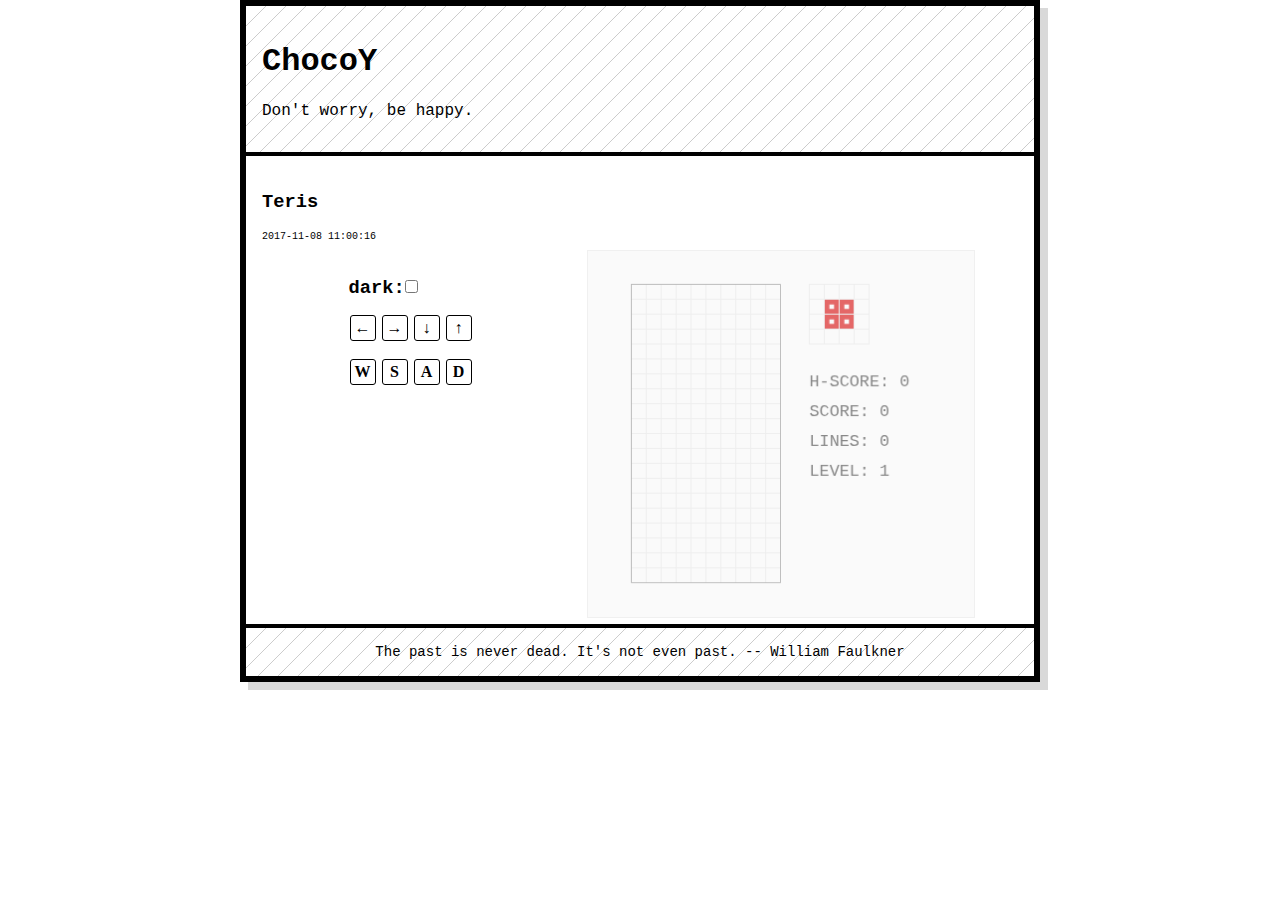
==== commit 95f8fcf3: "Update index.html" ====
--- a/index.html
+++ b/index.html
@@ -44,7 +44,7 @@
           flex: auto;
         }
         header,footer{          
-          background-image: linear-gradient(45deg, transparent 0%,transparent 49%,rgba(0,0,0,0.2) 50% ,transparent 51%,transparent 100%);
+          background-image: linear-gradient(135deg, transparent 0%,transparent 49%,rgba(0,0,0,0.2) 50% ,transparent 51%,transparent 100%);
           background-size: 20px 20px;
         }
 
@@ -392,25 +392,31 @@
             this.cvs.fillStyle = colorsTheme.textColor;
             this.cvs.font = config.fontStyle;
             this.cvs.textBaseline = "bottom";
+            let top = this.boardTop + 7 * this.cubeSize + 8 * this.lineWidth;
+            let left = this.boardLeft + this.boardWidth + this.cubeSize * 2;
+            let gap = 2 * this.lineWidth + 2 * this.cubeSize;
             this.cvs.fillText(
               `H-SCORE: ${this.board.highScore || 0}`,
-              this.boardLeft + this.boardWidth + this.cubeSize * 2,
-              this.boardTop + 4 * this.cubeSize + 5 * this.lineWidth + 4 * this.cubeSize
+              left,
+              top
             );
+            top = top + gap;
             this.cvs.fillText(
               `SCORE: ${this.board.score || 0}`,
-              this.boardLeft + this.boardWidth + this.cubeSize * 2,
-              this.boardTop + 4 * this.cubeSize + 5 * this.lineWidth + 6 * this.cubeSize
+              left,
+              top
             );
+            top = top + gap;
             this.cvs.fillText(
               `LINES: ${this.board.lines || 0}`,
-              this.boardLeft + this.boardWidth + this.cubeSize * 2,
-              this.boardTop + 4 * this.cubeSize + 5 * this.lineWidth + 8 * this.cubeSize
+              left,
+              top
             );
+            top = top + gap;
             this.cvs.fillText(
               `LEVEL: ${this.board.level + 1 || 1}`,
-              this.boardLeft + this.boardWidth + this.cubeSize * 2,
-              this.boardTop + 4 * this.cubeSize + 5 * this.lineWidth + 10 * this.cubeSize
+              left,
+              top
             );
           }
           draw() {
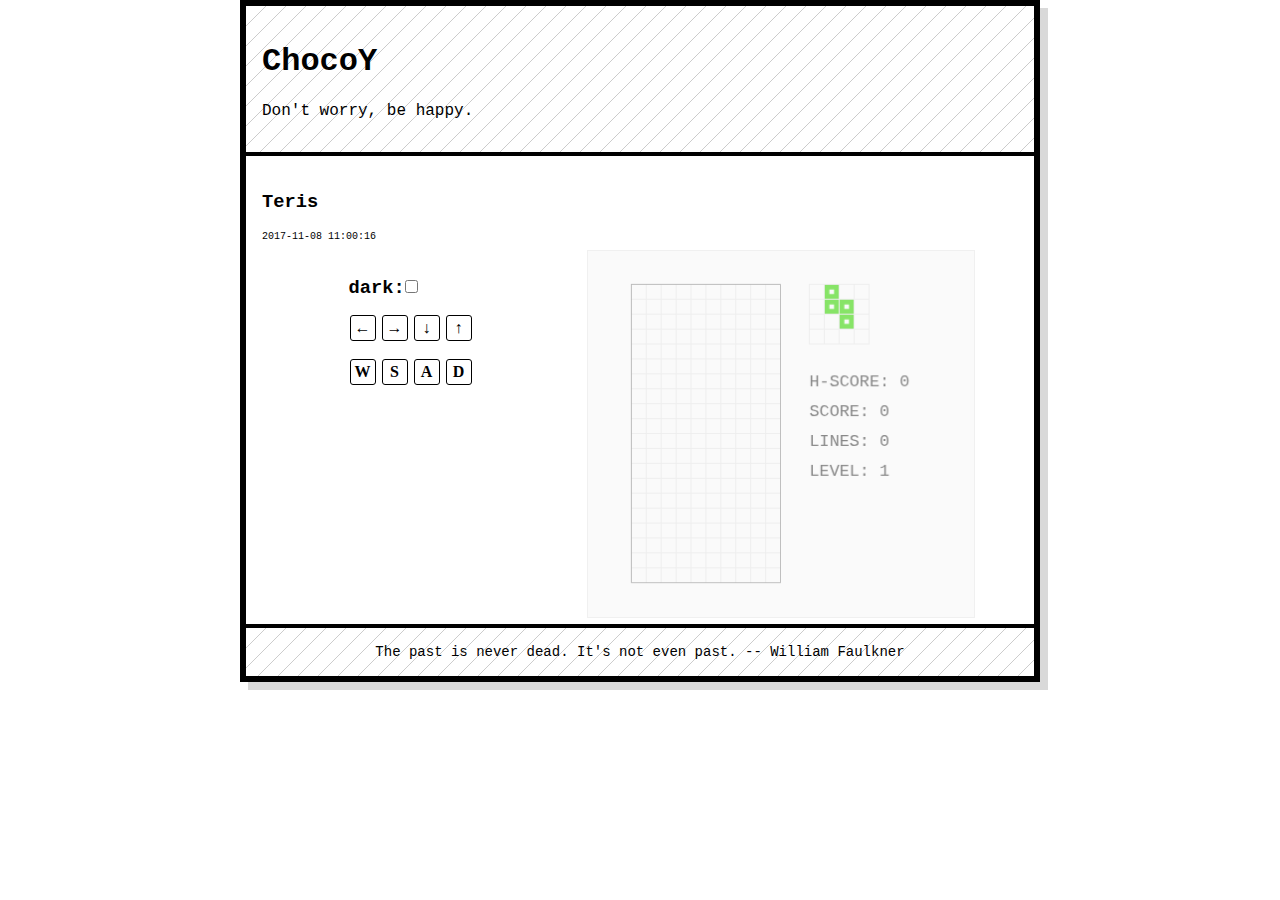
==== commit f280badf: "update" ====
--- a/index.html
+++ b/index.html
@@ -135,7 +135,7 @@
                       <canvas id="stage" class="stage"></canvas>
                     </div>
                     <audio preload="preload" crossorigin="anonumous" id="audio0" data-time="38">
-                        <source src="//pic.ibaotu.com/00/38/21/02e888piCKnh.mp3">
+                        <source src="teris.mp3">
                     </audio>
                 </figure>
             </article>
